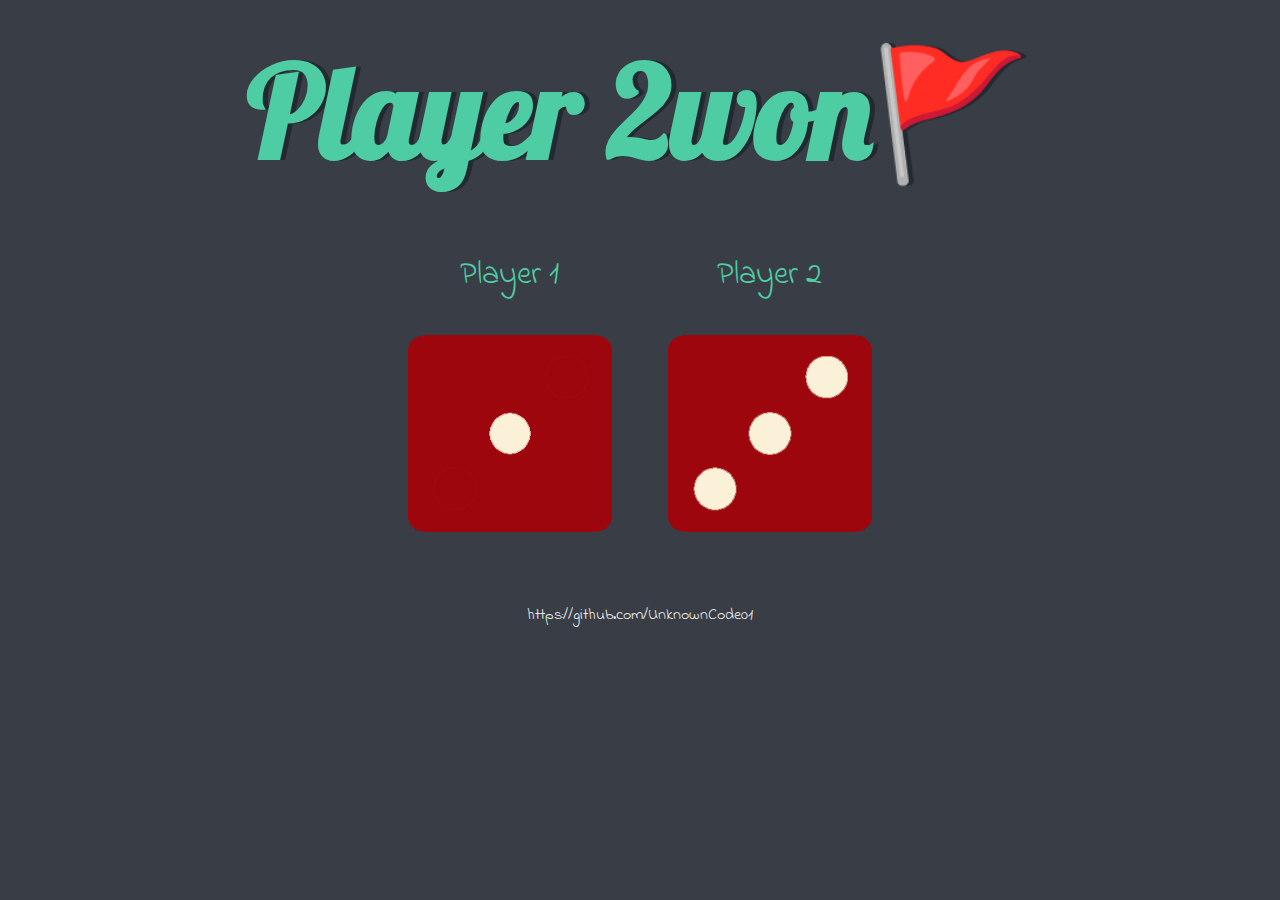
==== dicee.html @ a32b633c "add" ====
<!DOCTYPE html>
<html lang="en" dir="ltr">
  <head>
    <meta charset="utf-8">
    <title>Dicee</title>
    <link rel="stylesheet" href="styles.css">
    <link href="https://fonts.googleapis.com/css?family=Indie+Flower|Lobster" rel="stylesheet">

  </head>
  <body>

    <div class="container">
      <h1>Refresh Me</h1>

      <div class="dice">
        <p>Player 1</p>
        <img class="img1" src="images/dice6.png">
      </div>

      <div class="dice">
        <p>Player 2</p>
        <img class="img2" src="images/dice6.png">
      </div>

    </div>

<script src="index1.js" charset="utf-8"></script> <!--Here we can use both the source index and index1, one at a time-->
  </body>

  <footer>
    https://github.com/UnknownCode01
  </footer>
</html>
---- styles.css ----
.container {
  width: 70%;
  margin: auto;
  text-align: center;
}

.dice {
  text-align: center;
  display: inline-block;

}

body {
  background-color: #393E46;
}

h1 {
  margin: 30px;
  font-family: 'Lobster', cursive;
  text-shadow: 5px 0 #232931;
  font-size: 8rem;
  color: #4ECCA3;
}

p {
  font-size: 2rem;
  color: #4ECCA3;
  font-family: 'Indie Flower', cursive;
}

img {
  width: 80%;
}

footer {
  margin-top: 5%;
  color: #EEEEEE;
  text-align: center;
  font-family: 'Indie Flower', cursive;

}
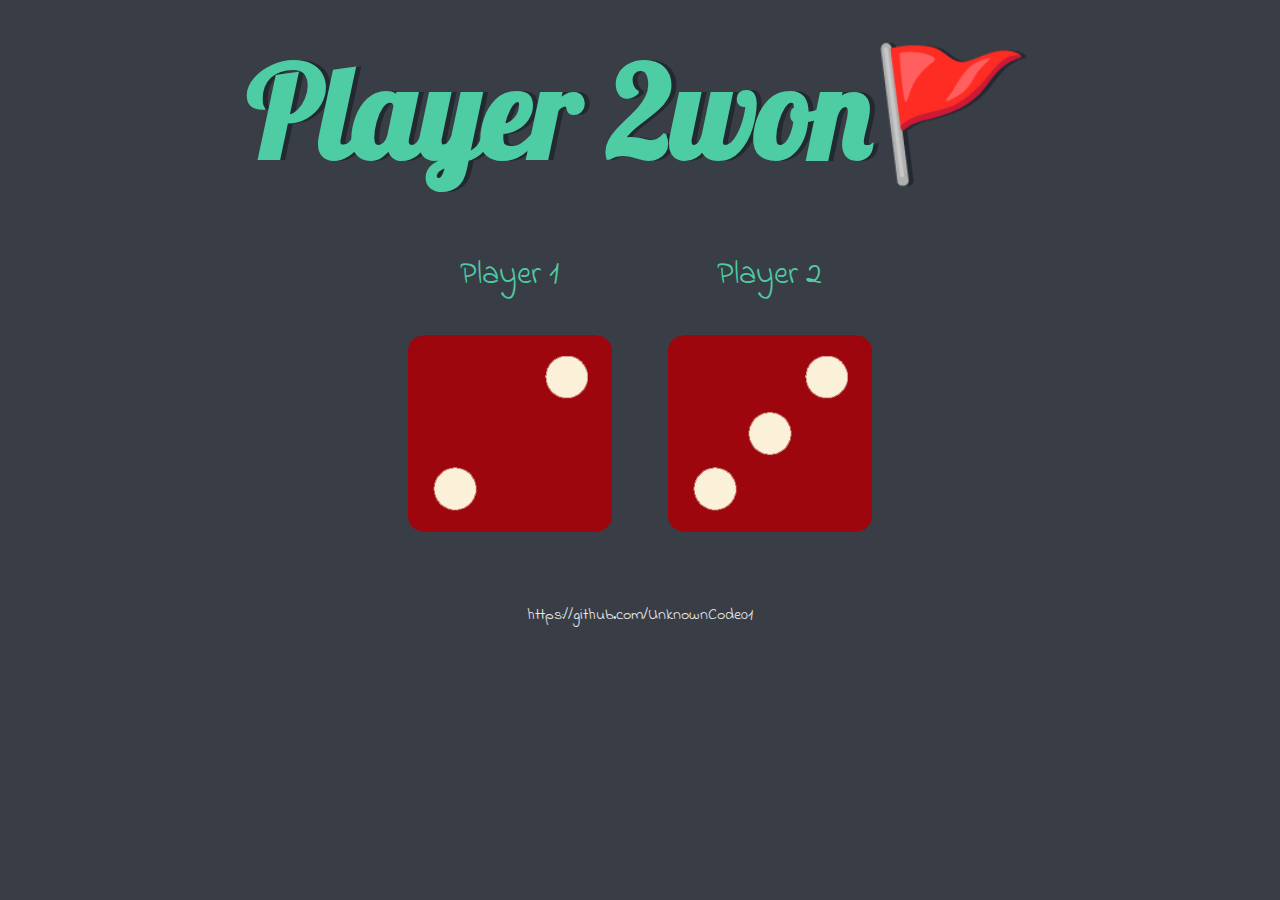
==== commit 2796786e: "add" ====
--- a/dicee.html
+++ b/dicee.html
@@ -24,7 +24,7 @@
 
     </div>
 
-<script src="index1.js" charset="utf-8"></script> <!--Here we can use both the source index and index1, one at a time-->
+<script src="index.js" charset="utf-8"></script> 
   </body>
 
   <footer>
